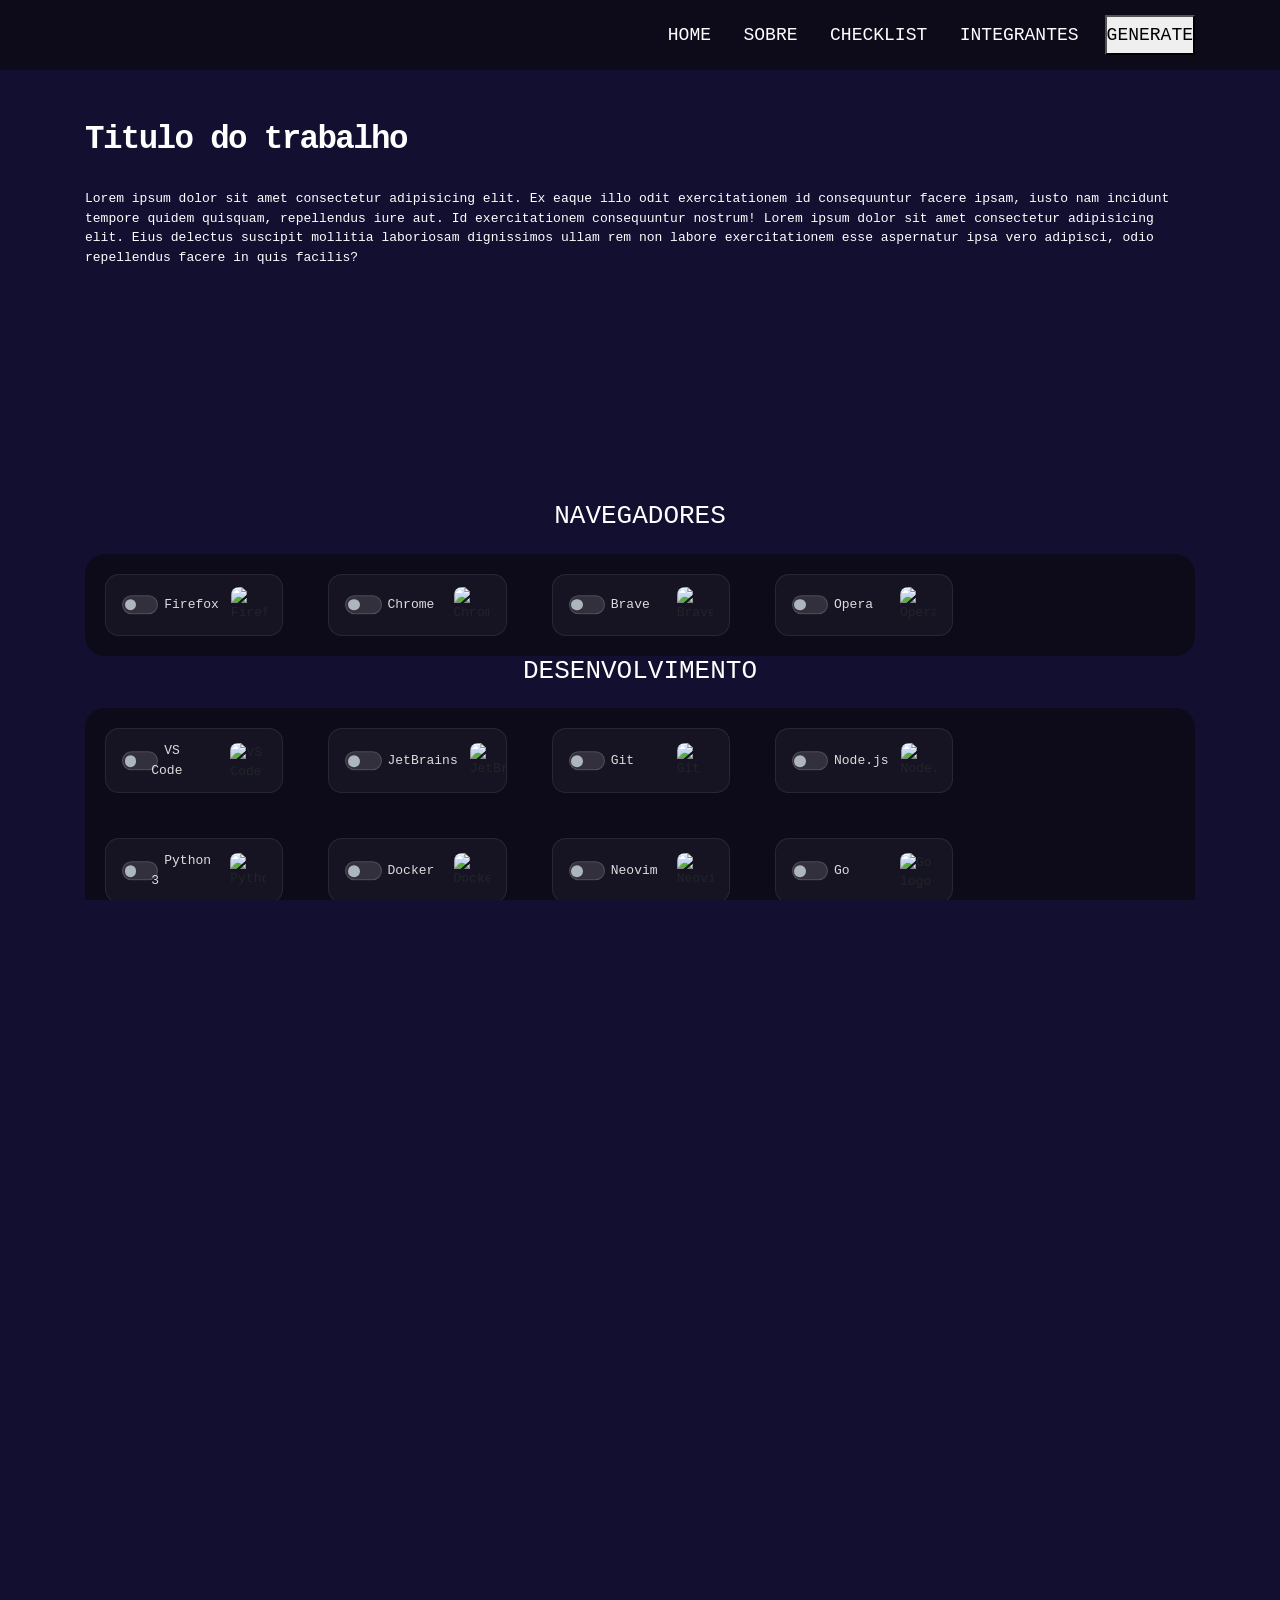
==== index.html @ 6c9b31c9 "Add application sections and render app functions (dynamically) for browsers, development tools, pro" ====
<!DOCTYPE html>
<html lang="pt-br">
<head>
    <meta charset="UTF-8">
    <meta name="viewport" content="width=device-width, initial-scale=1, shrink-to-fit=no">

    <link rel="stylesheet" href="https://cdn.jsdelivr.net/npm/bootstrap@4.6.2/dist/css/bootstrap.min.css">


    <!--<link rel="stylesheet" href="https://cdn.jsdelivr.net/npm/bootstrap@4.1.3/dist/css/bootstrap.min.css" integrity="sha384-MCw98/SFnGE8fJT3GXwEOngsV7Zt27NXFoaoApmYm81iuXoPkFOJwJ8ERdknLPMO" crossorigin="anonymous">-->

    <link rel="stylesheet" href="https://cdn.jsdelivr.net/npm/bootstrap-icons/font/bootstrap-icons.css">



    <link rel="stylesheet" href="style.css" type="text/css">

    <title>Linux</title>
</head>
<body>
    <header > <!--Inicio header-->
        <nav class="navbar navbar-expand-md navbar-dark  fixed-top nav-custom">
            <div class="container">
                 <a href="index.html" class="navbar-brand">
                    <i class="bi bi-tux" style="font-size: 2em;"></i>
                 </a>
                 <button class="navbar-toggler " data-toggle="collapse" data-target="#principal">
                    <span class="navbar-toggler-icon " ></span>
                 </button>
                 <div class="collapse navbar-collapse" id="principal">
                    <ul class="navbar-nav ml-auto justify-content-between" style="gap: 1.5rem;">
                        <li class="nav-item">
                            <a href="" class="nav-link">HOME</a>
                        </li>
                        <li class="nav-item">
                            <a href="" class="nav-link">SOBRE</a>
                        </li>
                        <li class="nav-item">
                            <a href="" class="nav-link">CHECKLIST</a>
                        </li>
                        <li class="nav-item">
                            <a href="" class="nav-link">INTEGRANTES</a>
                        </li>
                        <button type="button" onclick="generate()">GENERATE</button>

                    </ul>
                 </div>
            </div>
        </nav>
    </header> <!--Fim header-->

    <section id="home" class="d-flex">
        <div class="container " >
            <div class="row">
                <div class="col-md-12">
                    <div>
                        <h1>Titulo do trabalho</h1>
                        <p>Lorem ipsum dolor sit amet consectetur adipisicing elit. Ex eaque illo odit exercitationem id consequuntur facere ipsam, iusto nam incidunt tempore quidem quisquam, repellendus iure aut. Id exercitationem consequuntur nostrum! Lorem ipsum dolor sit amet consectetur adipisicing elit. Eius delectus suscipit mollitia laboriosam dignissimos ullam rem non labore exercitationem esse aspernatur ipsa vero adipisci, odio repellendus facere in quis facilis?</p>
                    </div>
                </div>
            </div>
        </div>
    </section>


    <section id="checklist">
        <div class="container">
            
                <section id="browsers">
                    <div class="col-md-12 text-center">
                        <h2>NAVEGADORES</h2>
                    </div>
                    <div class="col-md-12 d-flex flex-wrap  custom-section" id="browsers-section"> <!--browsers-->
                    
                    </div> <!--Fim browsers-->
                </section>
            
                <section id="development">
                    <div class="col-md-12 text-center">
                        <h2>DESENVOLVIMENTO</h2>
                    </div>
                    <div class="col-md-12 d-flex flex-wrap  custom-section " id="dev-section"> <!--Desenvolvimento-->
                        
                        
                    </div> <!--Fim desenvolvimento-->
                </section>
                <section id="productivity">
                    <div class="col-md-12 text-center">
                        <h2>PRODUTIVIDADE</h2>
                    </div>
                    <div class="col-md-12 d-flex flex-wrap custom-section" id="productivity-section"> <!--Produtividade-->
                        
                    </div> <!--Fim produtividade-->
                </section>
                <section id="multimedia">
                    <div class="col-md-12 text-center">
                        <h2>MULTIMÍDIA</h2>
                    </div> 
                    <div class="col-md-12 d-flex flex-wrap custom-section" id="multimedia-section"> <!--multimidia-->
                        
                    </div> <!--Fim multimidia--> 
                </section>
                <section id="security">
                    <div class="col-md-12 text-center">
                        <h2>SEGURANÇA</h2>
                    </div> 
                    <div class="col-md-12 d-flex flex-wrap custom-section" id="security-section"> <!--Segurança-->
                        
                    </div> <!--Fim segurança-->
                </section>
                <section id="communication">
                    <div class="col-md-12 text-center">
                        <h2>COMUNICAÇÃO</h2>
                    </div> 
                    <div class="col-md-12 d-flex flex-wrap custom-section mb-4" id="communication-section"> <!--comunicação-->
                        
                    </div> <!--Fim comunicação-->
                </section>
            
        </div>
    </section>







    <script src="https://code.jquery.com/jquery-3.5.1.min.js"></script>
    <script src="https://cdn.jsdelivr.net/npm/bootstrap@4.6.2/dist/js/bootstrap.bundle.min.js"></script>
    <script src="script.js"></script>
     <!-- Optional JavaScript -->
    <!-- jQuery first, then Popper.js, then Bootstrap JS 
    <script src="https://code.jquery.com/jquery-3.3.1.slim.min.js" integrity="sha384-q8i/X+965DzO0rT7abK41JStQIAqVgRVzpbzo5smXKp4YfRvH+8abtTE1Pi6jizo" crossorigin="anonymous"></script>
    <script src="https://cdn.jsdelivr.net/npm/popper.js@1.14.3/dist/umd/popper.min.js" integrity="sha384-ZMP7rVo3mIykV+2+9J3UJ46jBk0WLaUAdn689aCwoqbBJiSnjAK/l8WvCWPIPm49" crossorigin="anonymous"></script>
    <script src="https://cdn.jsdelivr.net/npm/bootstrap@4.1.3/dist/js/bootstrap.min.js" integrity="sha384-ChfqqxuZUCnJSK3+MXmPNIyE6ZbWh2IMqE241rYiqJxyMiZ6OW/JmZQ5stwEULTy" crossorigin="anonymous"></script>-->
</body>
</html>
---- style.css ----
*{
    padding: 0;
    margin: 0;
}
html,body{
    height: 100%;
    background: #120F30;
    overflow-x: hidden;
    font-family: monospace;
    padding-top: 60px;
}
#home{
    height: 40%;
}
nav.nav-custom{
    background: #0D0B1A;
    padding: 15px 0;
    font-size: 18px;
    
}
.navbar-dark .navbar-nav .nav-link{
    color: white;
}
.navbar-dark .navbar-nav .nav-link:hover{
    color: #a78bfa;
}
.navbar-dark .navbar-toggler-icon {
    color: rgba(255, 255, 255, .5);
    border-color: white;
}
h1{
    font-weight: 900;
    letter-spacing: -0.05em;
    margin-bottom: 30px ;
    color: white;
}
h2{
    color: white;
    padding-bottom: 15px;
}
#home p{
    color: white;
}

#checklist{
    margin-top: 30px;
}

.custom-control-label::before {
  width: 2.8rem !important;
  height: 1.5rem !important;
  border-radius: 1.5rem !important;
  top: 50% !important;
  transform: translateY(-50%) !important;
}

.custom-control-label::after {
  width: 0.9rem !important;
  height: 0.9rem !important;
  top: 50% !important;
  transform: translateY(-50%) !important;
  left: -2.05rem !important;
}

.custom-control-input:checked ~ .custom-control-label::after {
  top: 50% !important;
  transform: translateY(-50%) translateX(1.3rem) !important;
}

.custom-section{
    background: #0D0B1A ;
    padding: 20px;
    border-radius: 20px;
    gap: 45px;
    width: 100%;
}

#checklist {
    padding: 3rem 0;
}

.app-card {
    background: rgba(255, 255, 255, 0.04);
    border: 1px solid rgba(255, 255, 255, 0.08);
    border-radius: 14px;
    padding: 12px 16px;
    display: flex;
    flex-direction: row;
    align-items: center;
    justify-content: space-between;
    gap: 12px;
    cursor: pointer;
    transition: background 0.2s ease, border-color 0.2s ease, transform 0.15s ease;
    width: wrap-content;
    /* largura fixa/consistente em toda a grade */
    flex: 0 0 16.66%;
    max-width: 16.66%;
    min-width: 160px;
}

@media (max-width: 992px) {
    .app-card {
        flex: 0 0 33.33%;
        max-width: 33.33%;
    }
}

@media (max-width: 768px) {
    .app-card {
        flex: 0 0 50%;
        max-width: 50%;
    }
}

@media (max-width: 576px) {
    .app-card {
        flex: 0 0 100%;
        max-width: 100%;
    }
}

.app-card:hover {
    background: rgba(255, 255, 255, 0.07);
    border-color: rgba(255, 255, 255, 0.14);
    transform: translateY(-2px);
}

.app-card img {
    width: 36px;
    height: 36px;
    border-radius: 8px;
    object-fit: contain;
}

.app-card .custom-control-label {
    color: rgba(255, 255, 255, 0.85);
    font-size: 13px;
    font-weight: 500;
}

.app-card .custom-control-label::before {
    background-color: rgba(255, 255, 255, 0.12);
    border-color: rgba(255, 255, 255, 0.15);
}
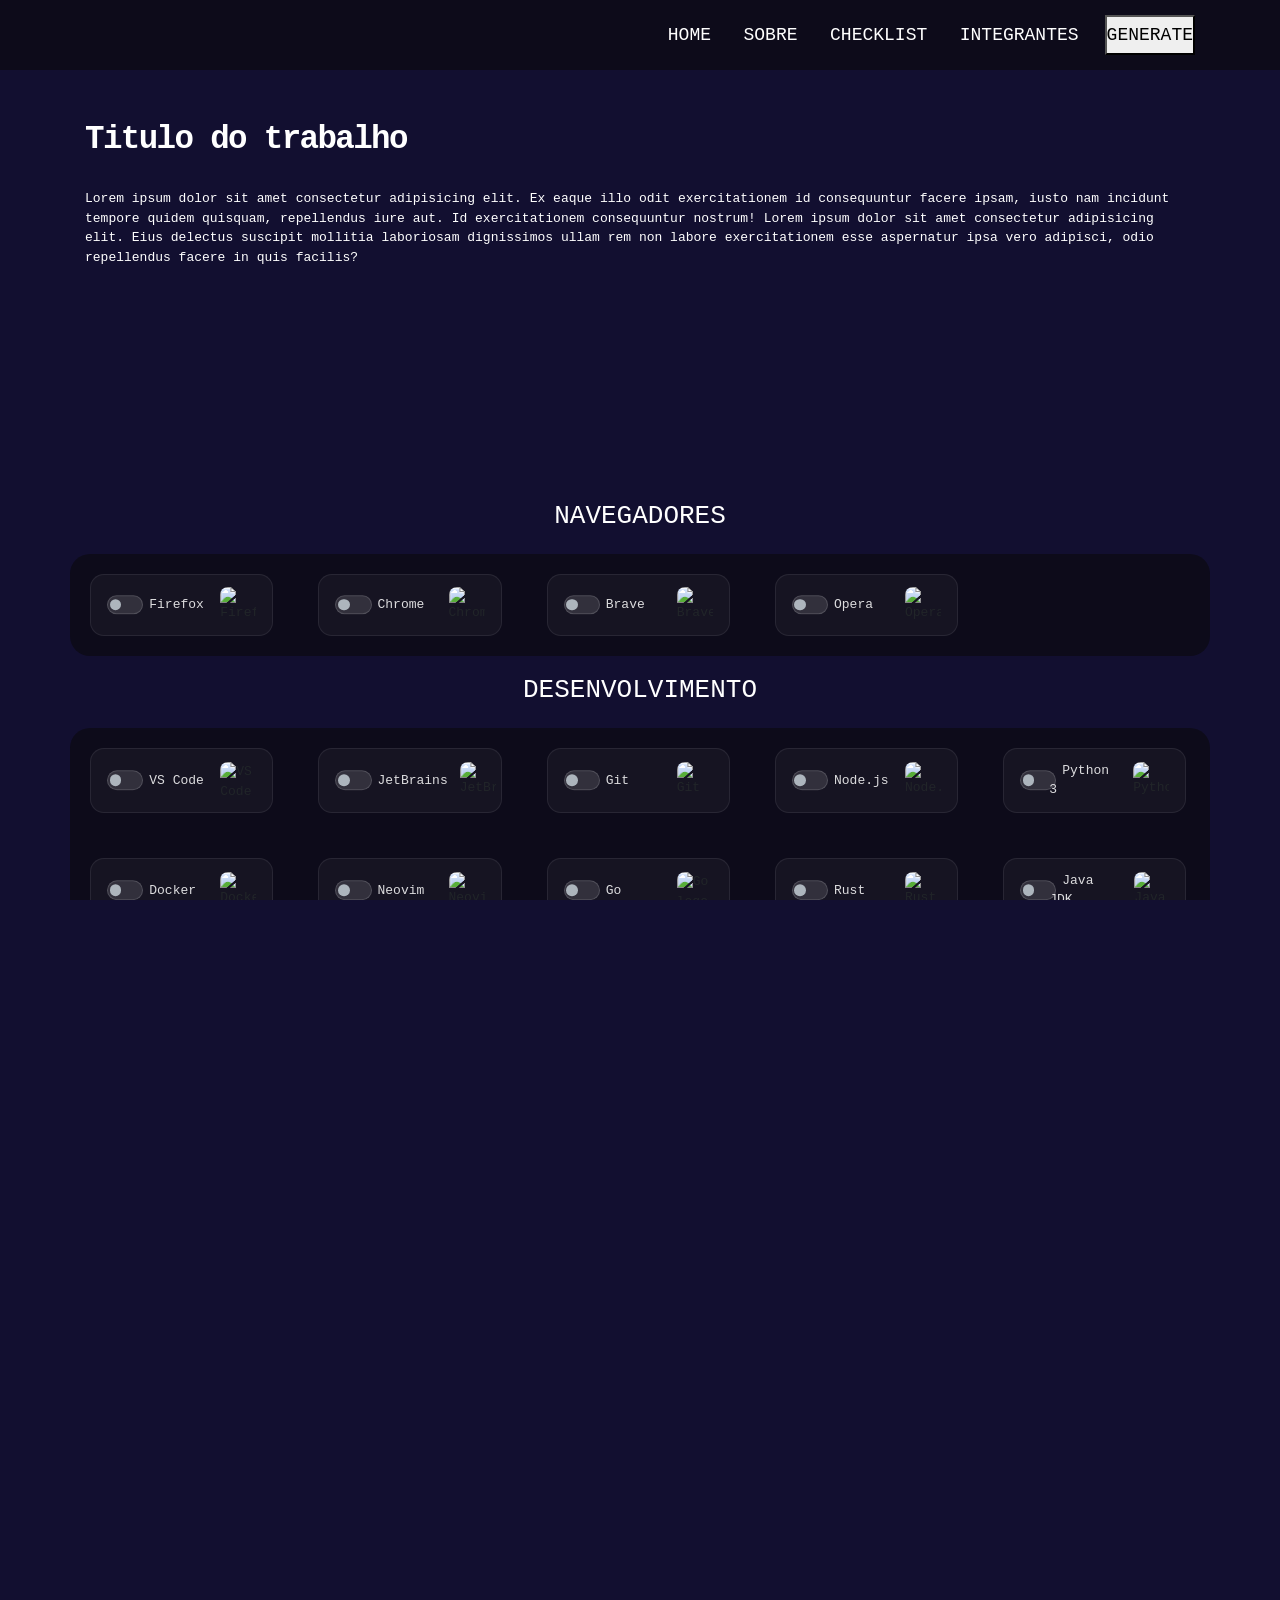
==== commit db52daca: "Add margin-bottom to section divs in index.html" ====
--- a/index.html
+++ b/index.html
@@ -65,58 +65,52 @@
 
     <section id="checklist">
         <div class="container">
-            
-                <section id="browsers">
+            <div class="row">
                     <div class="col-md-12 text-center">
                         <h2>NAVEGADORES</h2>
                     </div>
-                    <div class="col-md-12 d-flex flex-wrap  custom-section" id="browsers-section"> <!--browsers-->
+                    <div class="col-md-12 d-flex flex-wrap mb-4 custom-section" id="browsers-section"> <!--browsers-->
                     
                     </div> <!--Fim browsers-->
-                </section>
+                
             
-                <section id="development">
                     <div class="col-md-12 text-center">
                         <h2>DESENVOLVIMENTO</h2>
                     </div>
-                    <div class="col-md-12 d-flex flex-wrap  custom-section " id="dev-section"> <!--Desenvolvimento-->
+                    <div class="col-md-12 d-flex flex-wrap mb-4 custom-section " id="dev-section"> <!--Desenvolvimento-->
                         
                         
                     </div> <!--Fim desenvolvimento-->
-                </section>
-                <section id="productivity">
+               
                     <div class="col-md-12 text-center">
                         <h2>PRODUTIVIDADE</h2>
                     </div>
-                    <div class="col-md-12 d-flex flex-wrap custom-section" id="productivity-section"> <!--Produtividade-->
+                    <div class="col-md-12 d-flex flex-wrap mb-4 custom-section" id="productivity-section"> <!--Produtividade-->
                         
                     </div> <!--Fim produtividade-->
-                </section>
-                <section id="multimedia">
+             
                     <div class="col-md-12 text-center">
                         <h2>MULTIMÍDIA</h2>
                     </div> 
-                    <div class="col-md-12 d-flex flex-wrap custom-section" id="multimedia-section"> <!--multimidia-->
+                    <div class="col-md-12 d-flex flex-wrap mb-4 custom-section" id="multimedia-section"> <!--multimidia-->
                         
                     </div> <!--Fim multimidia--> 
-                </section>
-                <section id="security">
+                
                     <div class="col-md-12 text-center">
                         <h2>SEGURANÇA</h2>
                     </div> 
-                    <div class="col-md-12 d-flex flex-wrap custom-section" id="security-section"> <!--Segurança-->
+                    <div class="col-md-12 d-flex flex-wrap mb-4 custom-section" id="security-section"> <!--Segurança-->
                         
                     </div> <!--Fim segurança-->
-                </section>
-                <section id="communication">
+                
                     <div class="col-md-12 text-center">
                         <h2>COMUNICAÇÃO</h2>
                     </div> 
-                    <div class="col-md-12 d-flex flex-wrap custom-section mb-4" id="communication-section"> <!--comunicação-->
+                    <div class="col-md-12 d-flex flex-wrap mb-4 custom-section mb-4" id="communication-section"> <!--comunicação-->
                         
                     </div> <!--Fim comunicação-->
-                </section>
-            
+                
+            </div>
         </div>
     </section>
 
@@ -135,4 +129,4 @@
     <script src="https://cdn.jsdelivr.net/npm/popper.js@1.14.3/dist/umd/popper.min.js" integrity="sha384-ZMP7rVo3mIykV+2+9J3UJ46jBk0WLaUAdn689aCwoqbBJiSnjAK/l8WvCWPIPm49" crossorigin="anonymous"></script>
     <script src="https://cdn.jsdelivr.net/npm/bootstrap@4.1.3/dist/js/bootstrap.min.js" integrity="sha384-ChfqqxuZUCnJSK3+MXmPNIyE6ZbWh2IMqE241rYiqJxyMiZ6OW/JmZQ5stwEULTy" crossorigin="anonymous"></script>-->
 </body>
-</html>+</html>
--- a/style.css
+++ b/style.css
@@ -73,6 +73,7 @@
     border-radius: 20px;
     gap: 45px;
     width: 100%;
+    margim-bottom: 16px;
 }
 
 #checklist {
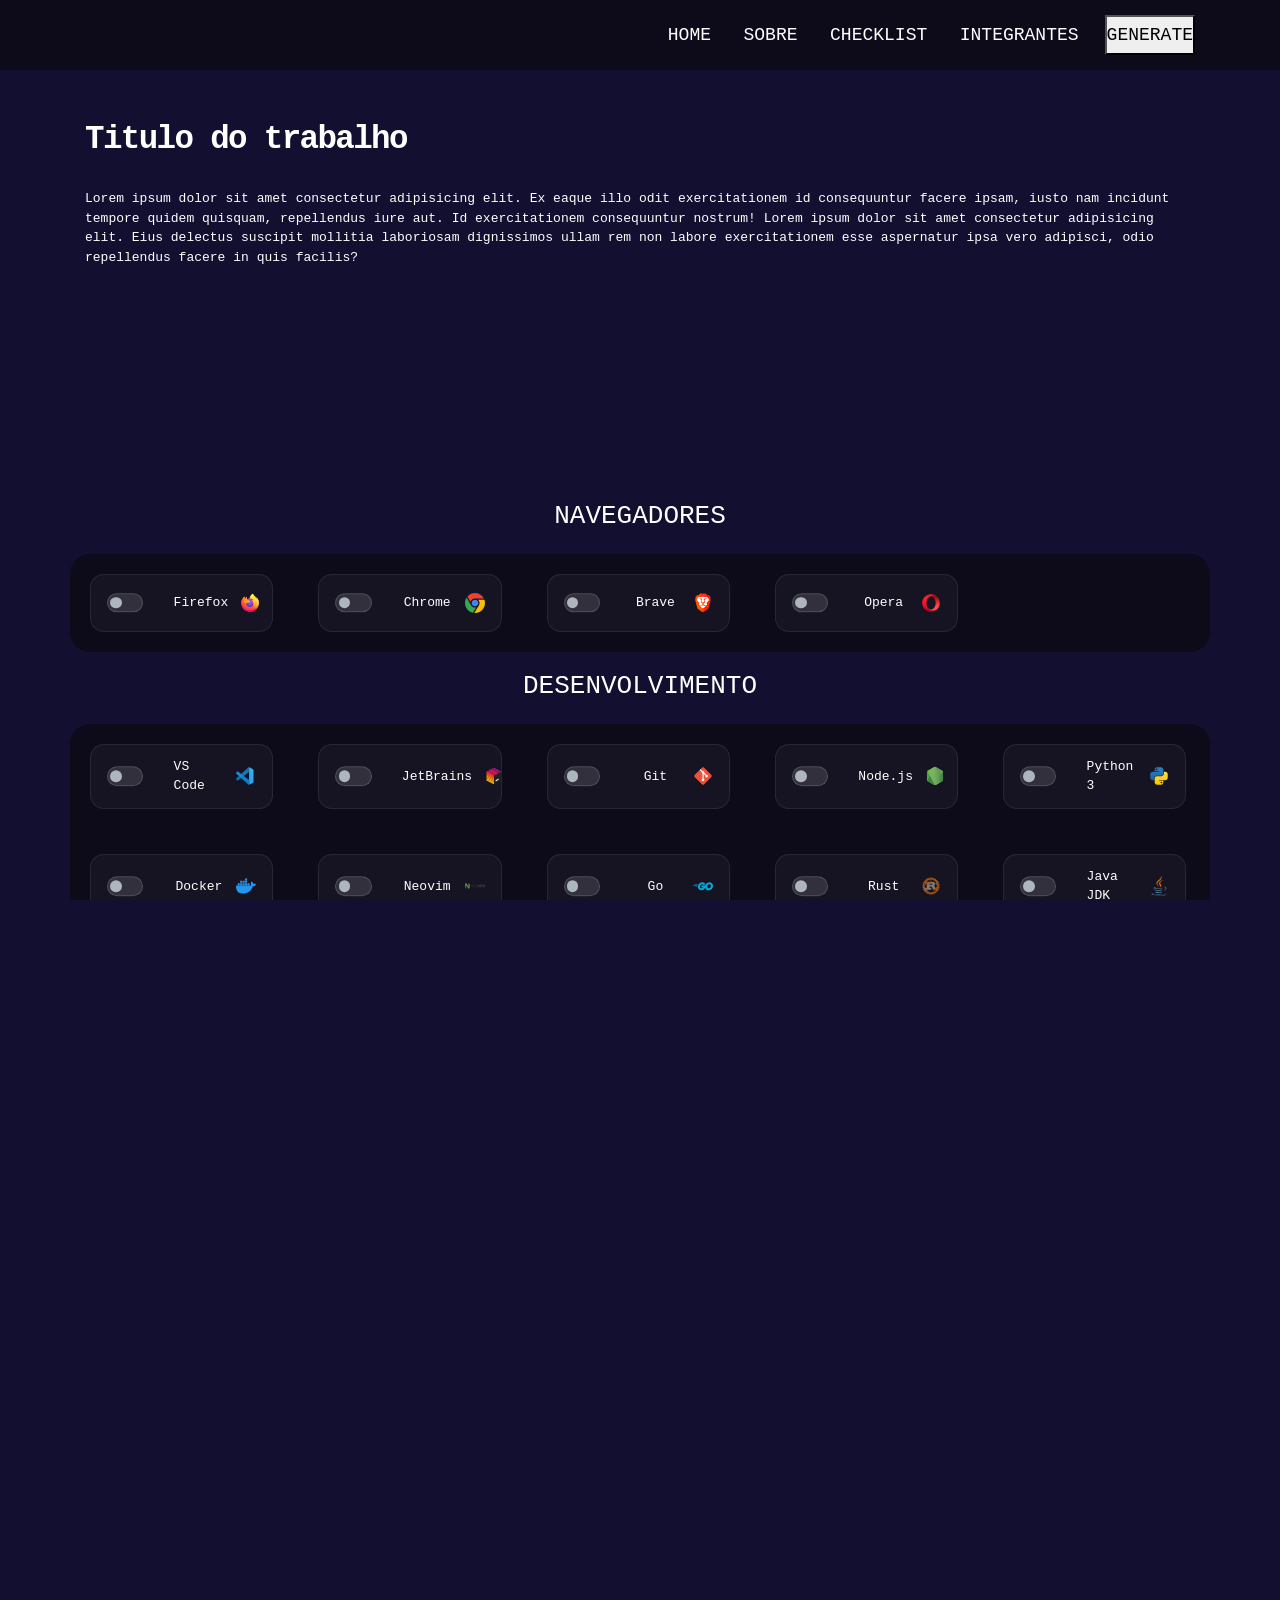
==== commit 5d57d8b2: "Changed the switch onchange funtion" ====
--- a/index.html
+++ b/index.html
@@ -114,6 +114,10 @@
         </div>
     </section>
 
+    <div class="floating-box" id="confirm-generation">
+        Floating Box
+    </div>
+
 
 
 
--- a/style.css
+++ b/style.css
@@ -46,6 +46,7 @@
     margin-top: 30px;
 }
 
+
 .custom-control-label::before {
   width: 2.8rem !important;
   height: 1.5rem !important;
@@ -73,7 +74,6 @@
     border-radius: 20px;
     gap: 45px;
     width: 100%;
-    margim-bottom: 16px;
 }
 
 #checklist {
@@ -97,6 +97,7 @@
     flex: 0 0 16.66%;
     max-width: 16.66%;
     min-width: 160px;
+    overflow: visible;
 }
 
 @media (max-width: 992px) {
@@ -127,10 +128,10 @@
 }
 
 .app-card img {
-    width: 36px;
-    height: 36px;
-    border-radius: 8px;
+    width: 32px;
+    height: 32px;
     object-fit: contain;
+    flex-shrink: 0;
 }
 
 .app-card .custom-control-label {
@@ -144,3 +145,52 @@
     border-color: rgba(255, 255, 255, 0.15);
 }
 
+/* Fix alinhamento vertical do switch dentro do app-card */
+.app-card .custom-control {
+    display: flex;
+    align-items: center;
+    padding-left: 0;
+    min-height: unset;
+}
+
+.app-card .custom-control-label {
+    display: flex;
+    align-items: center;
+    padding-left: 3.2rem;
+    line-height: 1;
+    margin-bottom: 0;
+}
+
+.app-card .custom-control-label::before {
+    top: 50% !important;
+    transform: translateY(-50%) !important;
+    left: 0 !important;
+}
+
+.app-card .custom-control-label::after {
+    top: 50% !important;
+    transform: translateY(-50%) !important;
+    left: 0.25rem !important;
+}
+
+.app-card .custom-control-input:checked ~ .custom-control-label::after {
+    transform: translateY(-50%) translateX(1.3rem) !important;
+}
+
+.floating-box {
+  position: fixed;
+  bottom: 20px;
+  left: 50%;
+  transform: translateX(-50%);
+
+  display: none;
+
+  width: 80%;
+  height: 20%;
+  z-index: 10;
+  
+  background: #0D0B1A;
+  color: white;
+  padding: 10px 20px;
+  border-radius: 8px;
+}
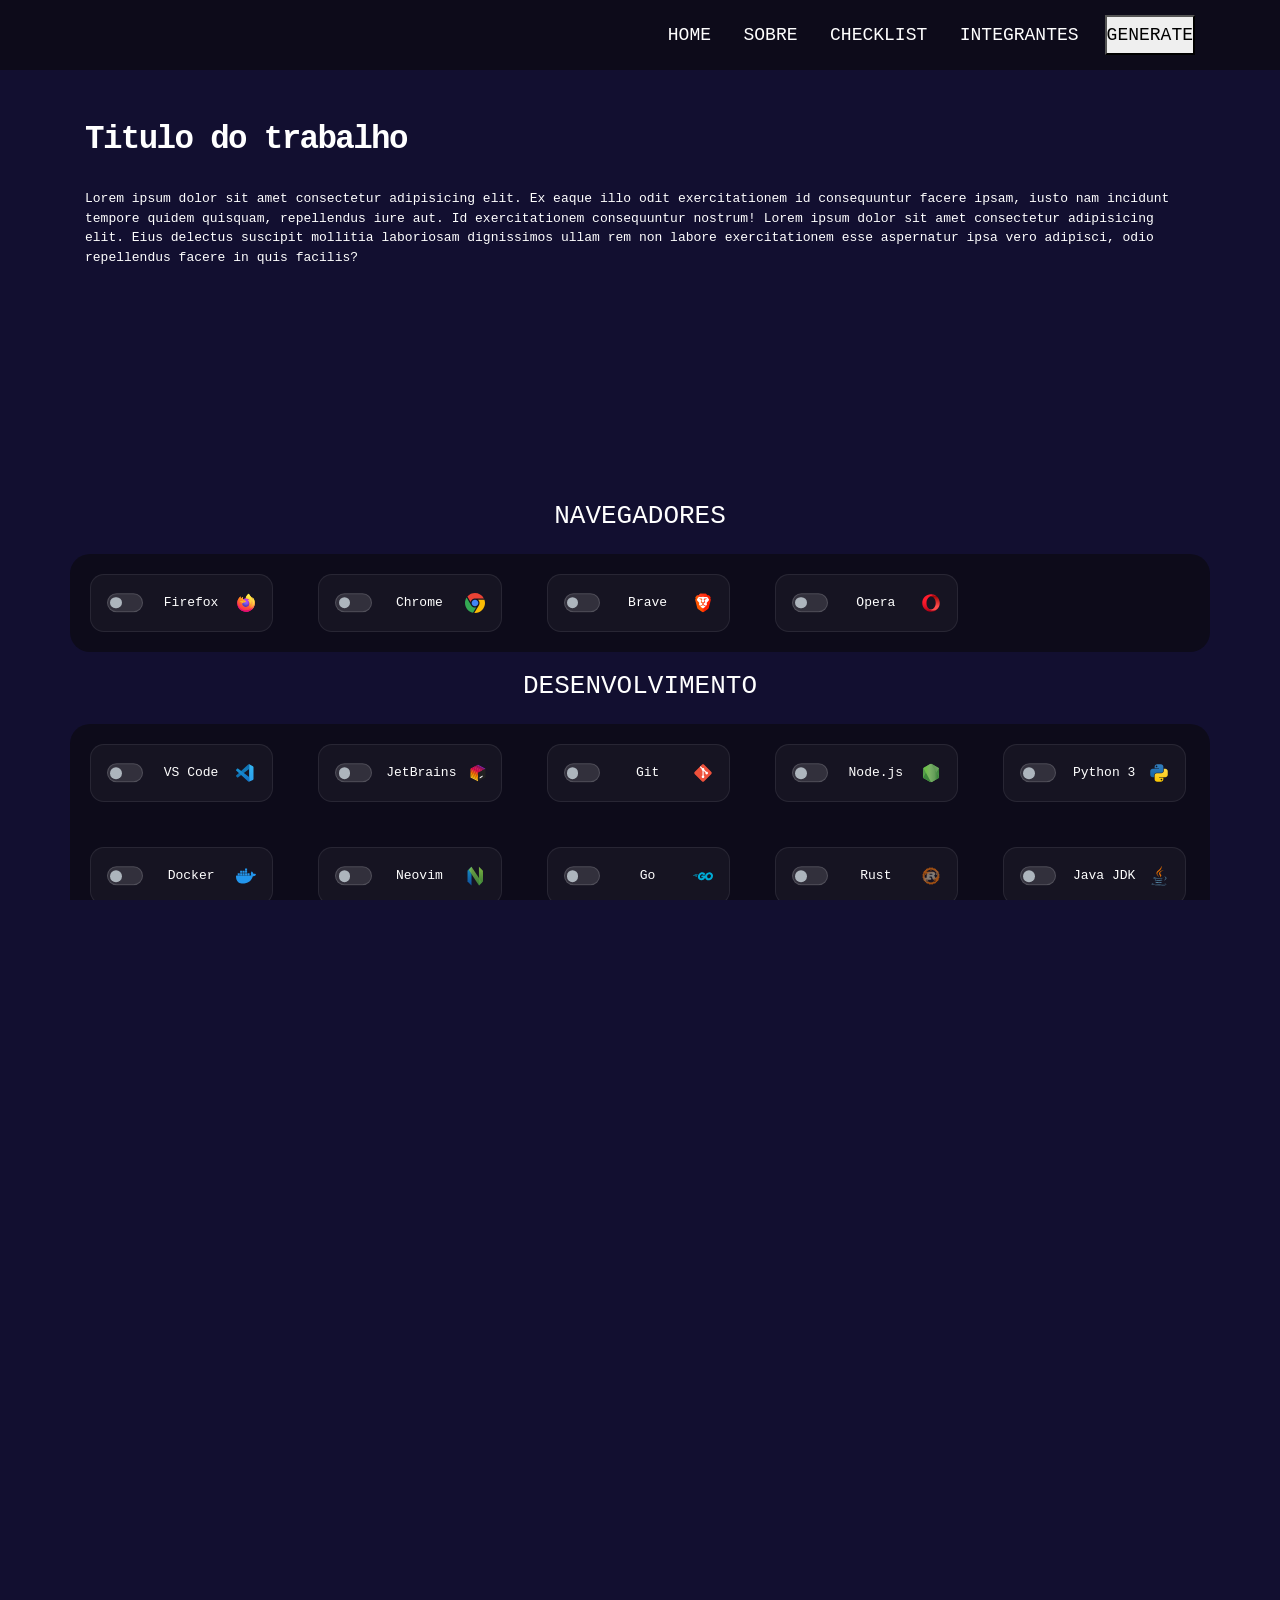
==== commit 51ddc5b3: "Add floating box for confirmation of app generation" ====
--- a/index.html
+++ b/index.html
@@ -109,6 +109,27 @@
                     <div class="col-md-12 d-flex flex-wrap mb-4 custom-section mb-4" id="communication-section"> <!--comunicação-->
                         
                     </div> <!--Fim comunicação-->
+
+                    <div class="col-md-12 text-center">
+                        <h2>UTILITÁRIOS</h2>
+                    </div> 
+                    <div class="col-md-12 d-flex flex-wrap mb-4 custom-section mb-4" id="utilities-section"> <!--utilitarios-->
+                        
+                    </div> <!--Fim utilitarios-->
+
+                    <div class="col-md-12 text-center">
+                        <h2>GAMING</h2>
+                    </div> 
+                    <div class="col-md-12 d-flex flex-wrap mb-4 custom-section mb-4" id="gaming-section"> <!--gaming-->
+                        
+                    </div> <!--Fim gaming-->
+
+                    <div class="col-md-12 text-center">
+                        <h2>SISTEMA</h2>
+                    </div> 
+                    <div class="col-md-12 d-flex flex-wrap mb-4 custom-section mb-4" id="system-section"> <!--sistema-->
+                        
+                    </div> <!--Fim sistema-->
                 
             </div>
         </div>
--- a/style.css
+++ b/style.css
@@ -156,7 +156,7 @@
 .app-card .custom-control-label {
     display: flex;
     align-items: center;
-    padding-left: 3.2rem;
+    padding-left: 3rem;
     line-height: 1;
     margin-bottom: 0;
 }
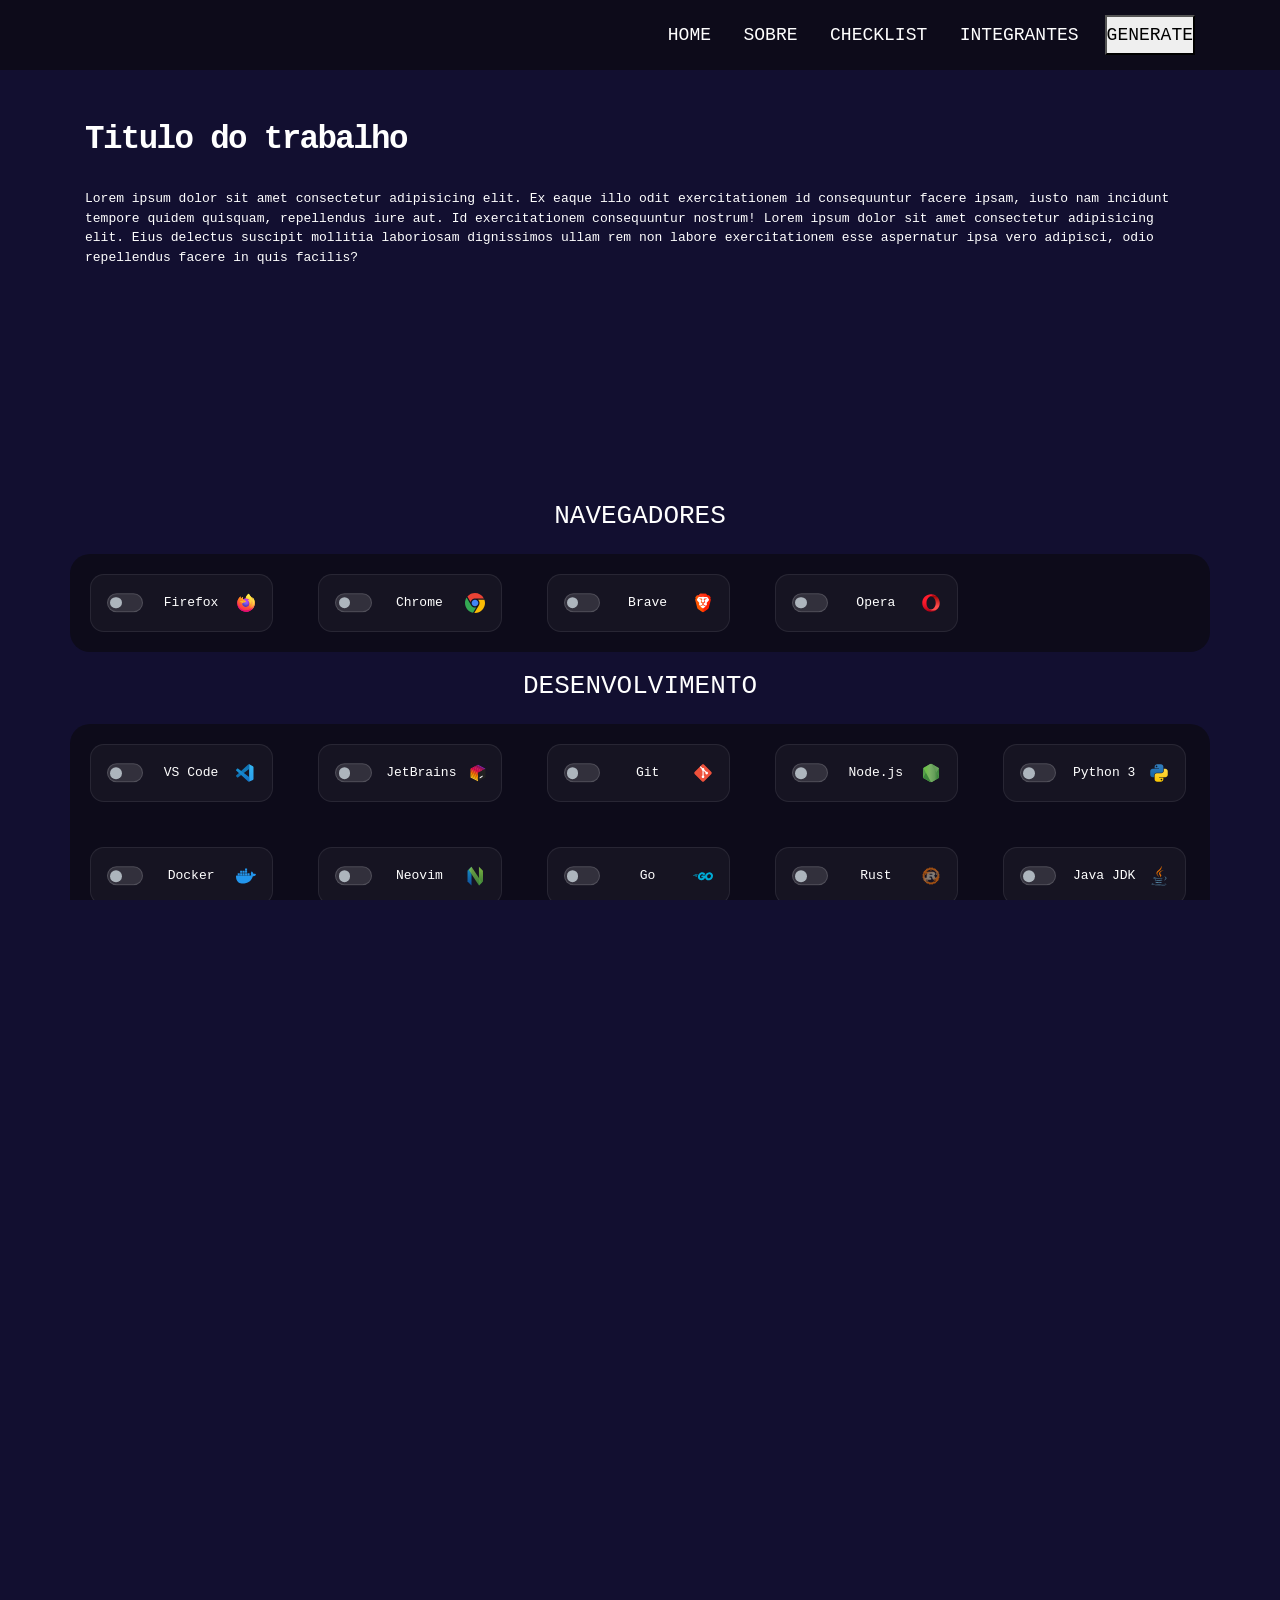
==== commit f749953c: "Add the footer with the devs" ====
--- a/index.html
+++ b/index.html
@@ -135,11 +135,66 @@
         </div>
     </section>
 
-    <div class="floating-box" id="confirm-generation">
-        Floating Box
-    </div>
-
-
+    <footer id="rodape" >
+        <div class="container">
+            <hr>
+            <div class="row ">
+                <div class="col-md-12 text-center mt-4 mb-4">
+                    <h3>DESENVOLVIDO POR</h3>
+                </div>
+                <div class="col-md-3 text-center mb-4">
+                    <div class="card-dev p-4">
+                        <div class="avatar mx-auto ">
+                            <img src="img/eduardo.jpg" class="img-fluid rounded-circle " alt="">
+                        </div>
+                            <p class="dev-nome  mb-1">Arthur Manzatto </p>
+                            <i class="bi bi-github" style="color: white; font-size: 14px;"></i>
+                            <span><a href="https://github.com/eduardo" target="_blank"      class="dev-github">
+                                github.com/eduardo
+                            </a></span>
+                    </div>
+                </div>
+                <div class="col-md-3 text-center mb-4">
+                    <div class="card-dev p-4">
+                        <div class="avatar mx-auto ">
+                            <img src="img/eduardo.jpg" class="img-fluid rounded-circle " alt="">
+                        </div>
+                            <p class="dev-nome  mb-1">Eduardo Scudeler</p>
+                            <i class="bi bi-github" style="color: white; font-size: 14px;"></i>
+                            <span><a href="https://github.com/eduardo" target="_blank"      class="dev-github">
+                                github.com/eduardo
+                            </a></span>
+                    </div>
+                </div>
+                <div class="col-md-3 text-center mb-4">
+                    <div class="card-dev p-4">
+                        <div class="avatar mx-auto ">
+                            <img src="img/eduardo.jpg" class="img-fluid rounded-circle " alt="">
+                        </div>
+                            <p class="dev-nome  mb-1">Lucas Cirino</p>
+                            <i class="bi bi-github" style="color: white; font-size: 14px;"></i>
+                            <span><a href="https://github.com/eduardo" target="_blank"      class="dev-github">
+                                github.com/eduardo
+                            </a></span>
+                    </div>
+                </div>
+                <div class="col-md-3 text-center mb-4">
+                    <div class="card-dev p-4">
+                        <div class="avatar mx-auto ">
+                            <img src="img/eduardo.jpg" class="img-fluid rounded-circle " alt="">
+                        </div>
+                            <p class="dev-nome  mb-1">Parceiro</p>
+                            <i class="bi bi-github" style="color: white; font-size: 14px;"></i>
+                            <span><a href="https://github.com/eduardo" target="_blank"      class="dev-github">
+                                github.com/eduardo
+                            </a></span>
+                    </div>
+                </div>
+               
+            </div>
+            <hr>
+        </div>
+    </footer>
 
 
 
--- a/style.css
+++ b/style.css
@@ -177,20 +177,51 @@
     transform: translateY(-50%) translateX(1.3rem) !important;
 }
 
-.floating-box {
-  position: fixed;
-  bottom: 20px;
-  left: 50%;
-  transform: translateX(-50%);
-
-  display: none;
-
-  width: 80%;
-  height: 20%;
-  z-index: 10;
-  
-  background: #0D0B1A;
-  color: white;
-  padding: 10px 20px;
-  border-radius: 8px;
+#rodape{
+    background-color: #0D0B1A;
+    margin-top: 40px;
+    padding-top: 80px;
+    height: 60%;
+}
+
+#rodape h3{
+    color:#a78bfa;
+    text-align: center;
+}
+#rodape hr{
+    border: none;
+    border-top: 1px solid rgba(255, 255, 255, 0.12);
+    margin: 20px 0;
+}
+
+.card-dev {
+    background: rgba(255, 255, 255, 0.04);
+    border: 0.5px solid rgba(255, 255, 255, 0.1);
+    border-radius: 12px;
+}
+
+.avatar {
+    width: 65px;
+    height: 48px;
+   margin-bottom: 42px;
+ 
+}
+
+.dev-nome { 
+    color: #e8e6ff;
+    font-size: 15px;
+ }
+
+.dev-github {
+    font-size: 14px;
+    color: rgba(255, 255, 255, 0.4);
+    text-decoration: none;
+}
+
+#rodape span a{
+    text-decoration: none;
+}
+#rodape span a:hover{
+    text-decoration: none;
+    color: #a78bfa;
 }
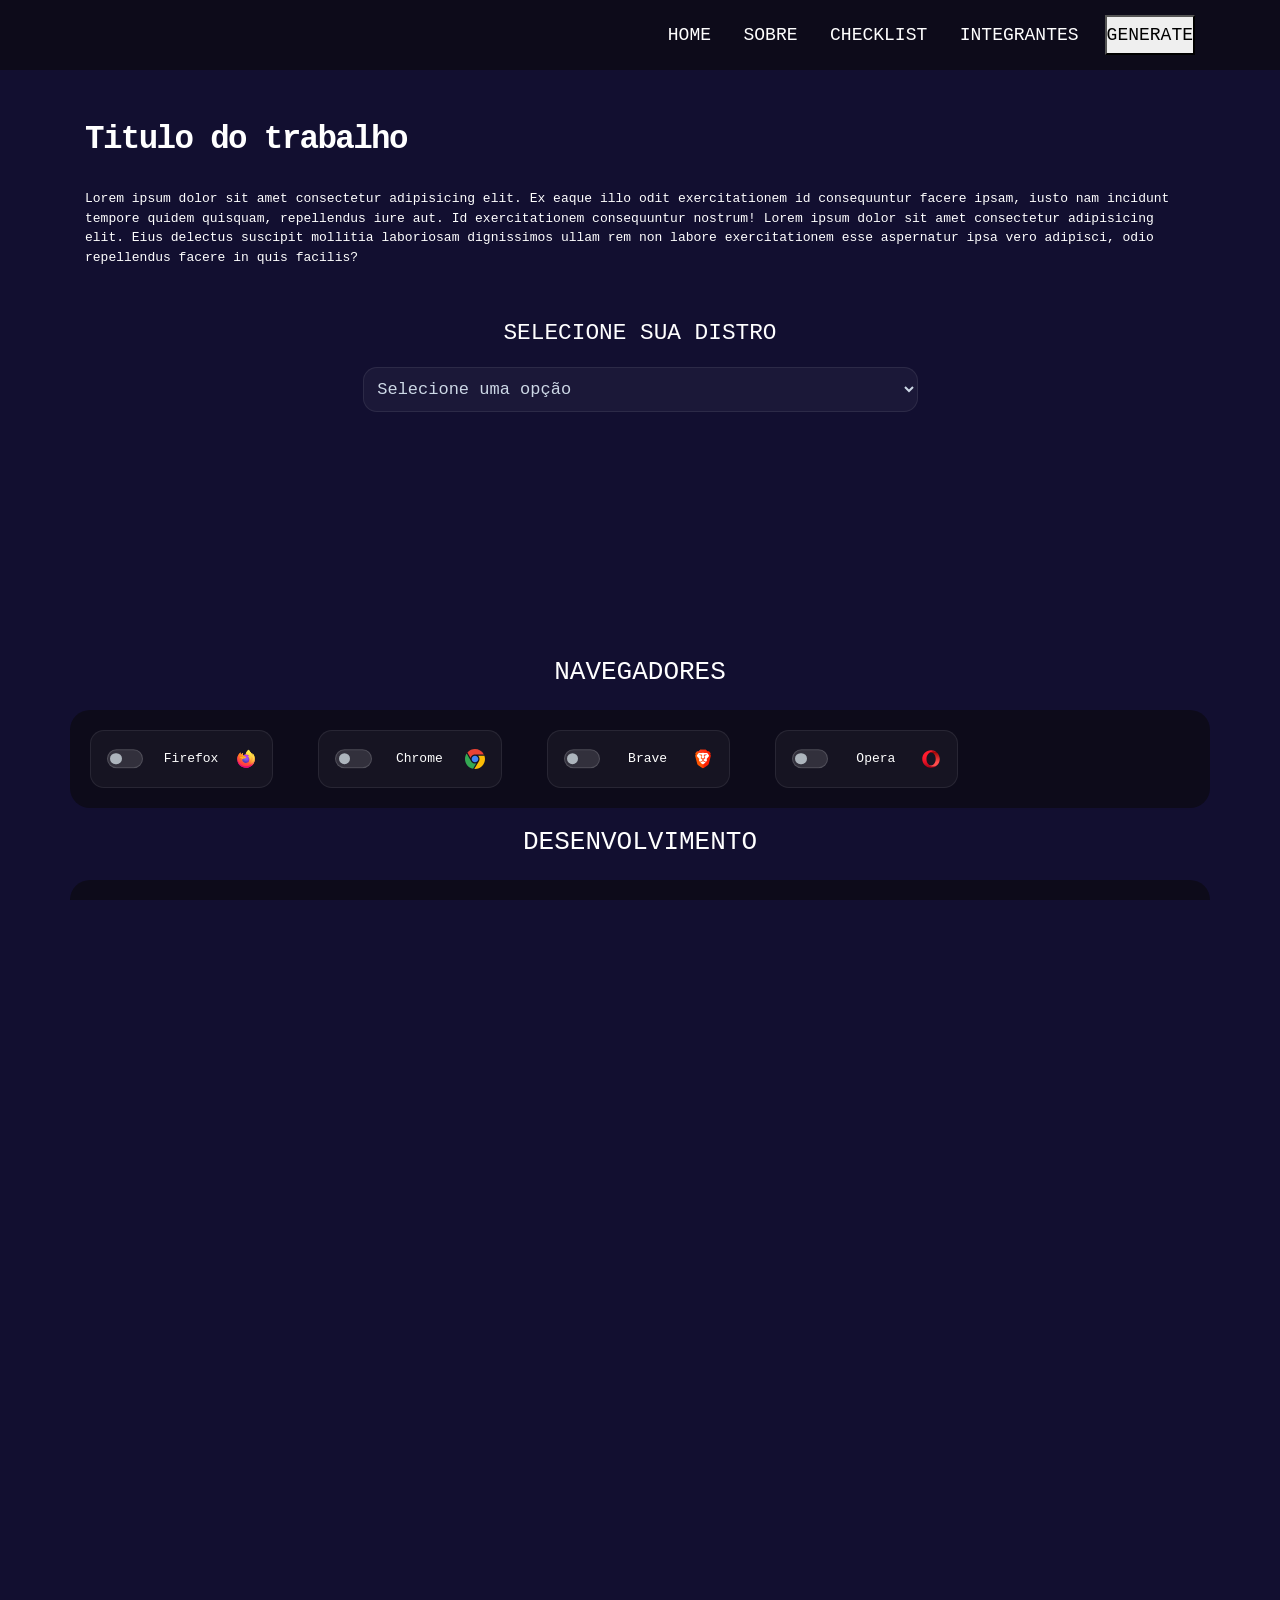
==== commit ef27ae32: "Add the select and photos on the footer" ====
--- a/index.html
+++ b/index.html
@@ -58,6 +58,17 @@
                         <p>Lorem ipsum dolor sit amet consectetur adipisicing elit. Ex eaque illo odit exercitationem id consequuntur facere ipsam, iusto nam incidunt tempore quidem quisquam, repellendus iure aut. Id exercitationem consequuntur nostrum! Lorem ipsum dolor sit amet consectetur adipisicing elit. Eius delectus suscipit mollitia laboriosam dignissimos ullam rem non labore exercitationem esse aspernatur ipsa vero adipisci, odio repellendus facere in quis facilis?</p>
                     </div>
                 </div>
+                <div class="col-md-12">
+                    <h3>SELECIONE SUA DISTRO</h3>
+                </div>
+                <div class="col-md-12 d-flex justify-content-center mb-4 "> 
+                    <select name="" style="width: 50%;" id="" class="form-control">
+                        <option value="" disabled selected>Selecione uma opção</option>
+                        <option value="1">Arthur</option>
+                        <option value="2">Eduardo</option>
+                        <option value="3">Lucas</option>
+                    </select>
+                </div>
             </div>
         </div>
     </section>
@@ -145,36 +156,36 @@
                 <div class="col-md-3 text-center mb-4">
                     <div class="card-dev p-4">
                         <div class="avatar mx-auto ">
-                            <img src="img/eduardo.jpg" class="img-fluid rounded-circle " alt="">
+                            <img src="img/arthur.png" class="img-fluid rounded-circle " alt="">
                         </div>
                             <p class="dev-nome  mb-1">Arthur Manzatto </p>
                             <i class="bi bi-github" style="color: white; font-size: 14px;"></i>
-                            <span><a href="https://github.com/eduardo" target="_blank"      class="dev-github">
-                                github.com/eduardo
-                            </a></span>
-                    </div>
-                </div>
-                <div class="col-md-3 text-center mb-4">
-                    <div class="card-dev p-4">
-                        <div class="avatar mx-auto ">
-                            <img src="img/eduardo.jpg" class="img-fluid rounded-circle " alt="">
+                            <span><a href="https://github.com/Arthur-Manzatto" target="_blank"      class="dev-github">
+                                github.com/ArthurManzatto
+                            </a></span>
+                    </div>
+                </div>
+                <div class="col-md-3 text-center mb-4">
+                    <div class="card-dev p-4">
+                        <div class="avatar mx-auto ">
+                            <img src="img/eduardo_.jpg" class="img-fluid rounded-circle " alt="">
                         </div>
                             <p class="dev-nome  mb-1">Eduardo Scudeler</p>
                             <i class="bi bi-github" style="color: white; font-size: 14px;"></i>
-                            <span><a href="https://github.com/eduardo" target="_blank"      class="dev-github">
-                                github.com/eduardo
-                            </a></span>
-                    </div>
-                </div>
-                <div class="col-md-3 text-center mb-4">
-                    <div class="card-dev p-4">
-                        <div class="avatar mx-auto ">
-                            <img src="img/eduardo.jpg" class="img-fluid rounded-circle " alt="">
+                            <span><a href="https://github.com/EduardoScudeler07" target="_blank"      class="dev-github">
+                                github.com/EduardoScudeler
+                            </a></span>
+                    </div>
+                </div>
+                <div class="col-md-3 text-center mb-4">
+                    <div class="card-dev p-4">
+                        <div class="avatar mx-auto ">
+                            <img src="img/lucas.jpg" class="img-fluid rounded-circle " alt="">
                         </div>
                             <p class="dev-nome  mb-1">Lucas Cirino</p>
                             <i class="bi bi-github" style="color: white; font-size: 14px;"></i>
-                            <span><a href="https://github.com/eduardo" target="_blank"      class="dev-github">
-                                github.com/eduardo
+                            <span><a href="https://github.com/0utLunar" target="_blank"      class="dev-github">
+                                github.com/LucasCirino
                             </a></span>
                     </div>
                 </div>
@@ -195,6 +206,10 @@
             <hr>
         </div>
     </footer>
+
+    <div id="confirm-generation" class="floating-box">
+
+    </div>
 
 
 
--- a/style.css
+++ b/style.css
@@ -10,7 +10,7 @@
     padding-top: 60px;
 }
 #home{
-    height: 40%;
+    height: 60%;
 }
 nav.nav-custom{
     background: #0D0B1A;
@@ -179,9 +179,9 @@
 
 #rodape{
     background-color: #0D0B1A;
-    margin-top: 40px;
-    padding-top: 80px;
-    height: 60%;
+    margin-top: 30px;
+    padding: 40px 0 20px;
+    position: relative;
 }
 
 #rodape h3{
@@ -191,7 +191,7 @@
 #rodape hr{
     border: none;
     border-top: 1px solid rgba(255, 255, 255, 0.12);
-    margin: 20px 0;
+    margin-top: 5px;
 }
 
 .card-dev {
@@ -213,7 +213,7 @@
  }
 
 .dev-github {
-    font-size: 14px;
+    font-size: 12px;
     color: rgba(255, 255, 255, 0.4);
     text-decoration: none;
 }
@@ -224,4 +224,52 @@
 #rodape span a:hover{
     text-decoration: none;
     color: #a78bfa;
+}
+
+.floating-box{
+    position: fixed;
+    bottom: 20px;
+    left: 50px;
+    transform: translateX(-50%);
+    top: 50%;
+    left: 30px;
+    transform: translateY(-50%);
+
+    display: none;
+    width: 80%;
+    height: 20%;
+    width: 10vw;
+    height: 70vh;
+    z-index: 10;
+    background: #0D0B1A;
+}
+
+#home h3{
+    color: white;
+    display: flex;
+    justify-content: center;
+    align-items: center;
+    margin: 40px 0 20px 0;
+}
+
+.form-control {
+  background: rgba(255, 255, 255, 0.04);
+  border: 1px solid rgba(255, 255, 255, 0.08);  
+  border-radius: 14px;
+  color: #cdd8e6;
+  height: 45px;
+  font-size: 17px;
+  
+}
+
+.form-control:focus {
+  background: rgba(255, 255, 255, 0.04);
+  color: #cdd8e6;
+  border-color: #4a7ab5;
+  box-shadow: 0 0 0 3px rgba(74, 122, 181, 0.25);
+}
+
+.form-control option {
+  background-color: #0D0B1A;
+  color: #cdd8e6;
 }
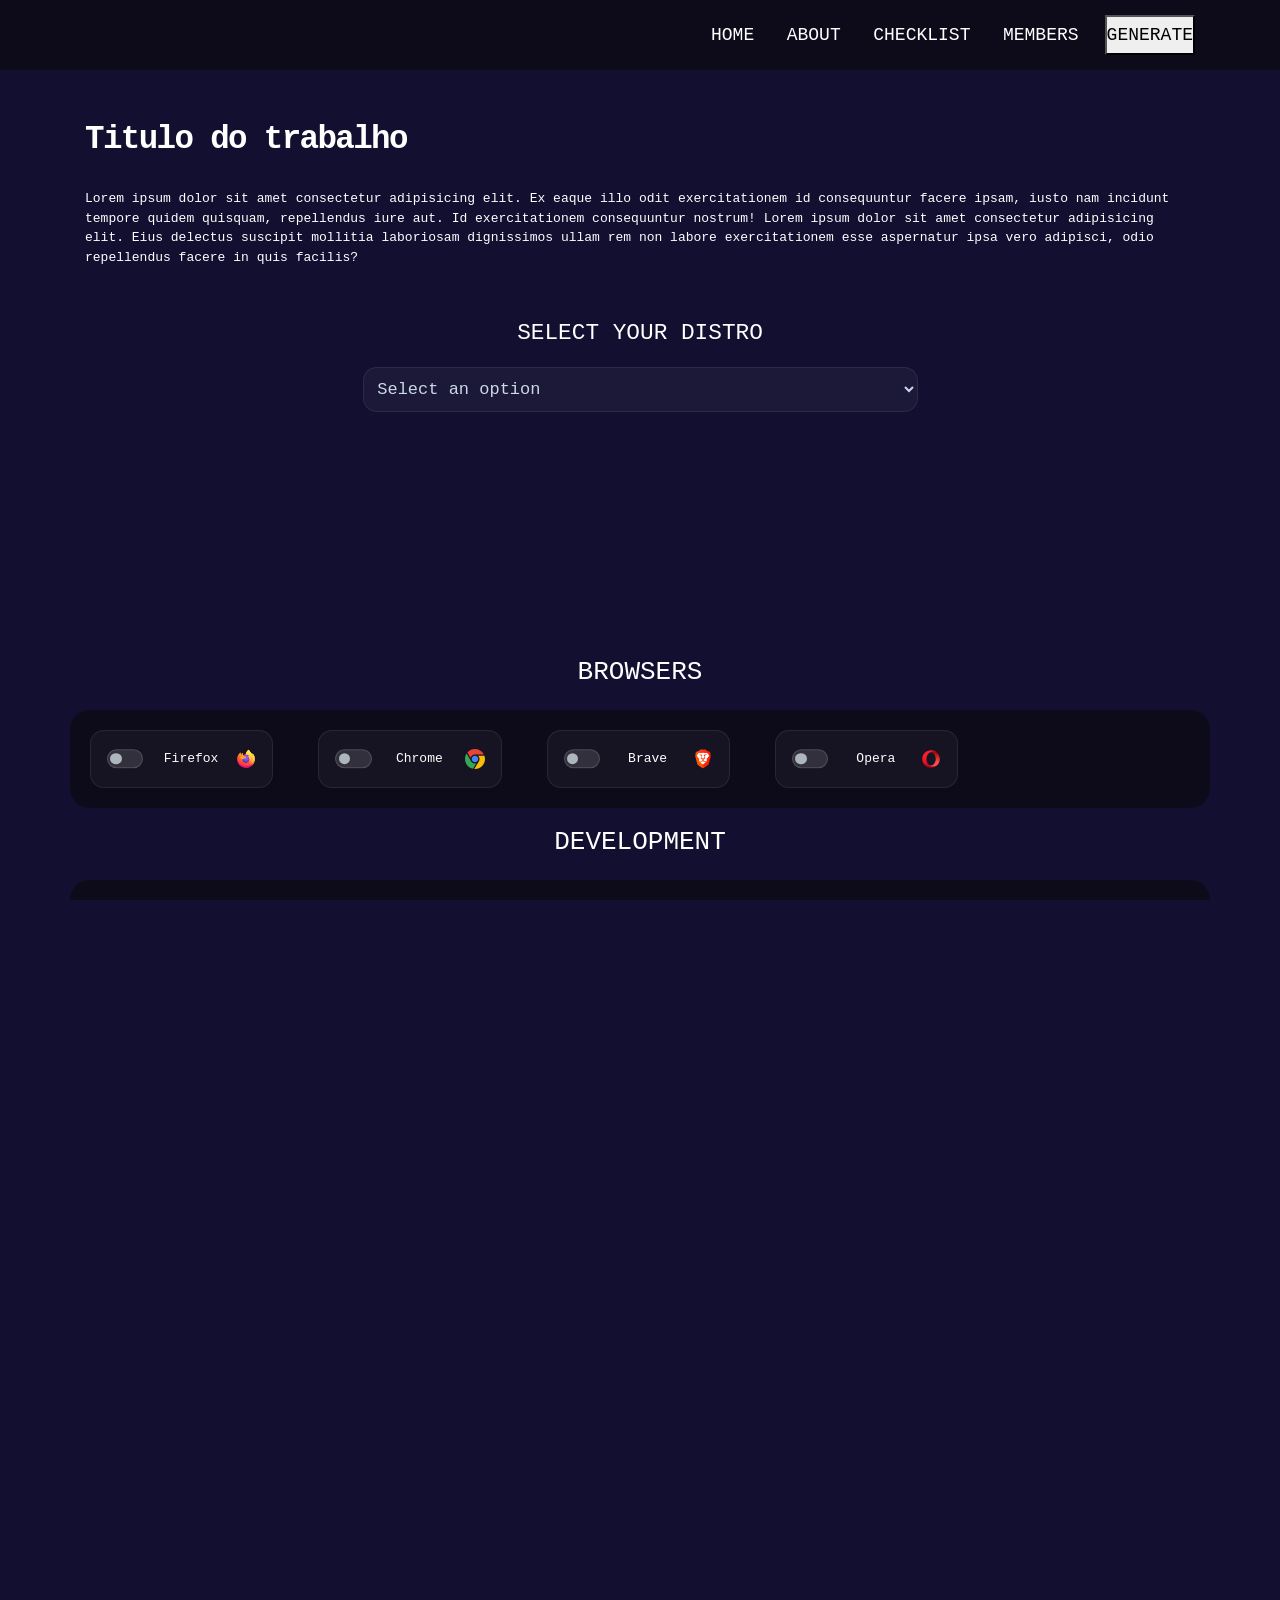
==== commit 325e70e1: "Translate section titles and navigation links to English" ====
--- a/index.html
+++ b/index.html
@@ -18,7 +18,7 @@
     <title>Linux</title>
 </head>
 <body>
-    <header > <!--Inicio header-->
+    <header>
         <nav class="navbar navbar-expand-md navbar-dark  fixed-top nav-custom">
             <div class="container">
                  <a href="index.html" class="navbar-brand">
@@ -33,13 +33,13 @@
                             <a href="" class="nav-link">HOME</a>
                         </li>
                         <li class="nav-item">
-                            <a href="" class="nav-link">SOBRE</a>
+                            <a href="" class="nav-link">ABOUT</a>
                         </li>
                         <li class="nav-item">
                             <a href="" class="nav-link">CHECKLIST</a>
                         </li>
                         <li class="nav-item">
-                            <a href="" class="nav-link">INTEGRANTES</a>
+                            <a href="" class="nav-link">MEMBERS</a>
                         </li>
                         <button type="button" onclick="generate()">GENERATE</button>
 
@@ -47,7 +47,7 @@
                  </div>
             </div>
         </nav>
-    </header> <!--Fim header-->
+    </header>
 
     <section id="home" class="d-flex">
         <div class="container " >
@@ -59,11 +59,11 @@
                     </div>
                 </div>
                 <div class="col-md-12">
-                    <h3>SELECIONE SUA DISTRO</h3>
+                    <h3>SELECT YOUR DISTRO</h3>
                 </div>
                 <div class="col-md-12 d-flex justify-content-center mb-4 "> 
                     <select name="" style="width: 50%;" id="" class="form-control">
-                        <option value="" disabled selected>Selecione uma opção</option>
+                        <option value="" disabled selected>Select an option</option>
                         <option value="1">Arthur</option>
                         <option value="2">Eduardo</option>
                         <option value="3">Lucas</option>
@@ -78,69 +78,69 @@
         <div class="container">
             <div class="row">
                     <div class="col-md-12 text-center">
-                        <h2>NAVEGADORES</h2>
+                        <h2>BROWSERS</h2>
                     </div>
                     <div class="col-md-12 d-flex flex-wrap mb-4 custom-section" id="browsers-section"> <!--browsers-->
                     
-                    </div> <!--Fim browsers-->
+                    </div> <!--End browsers-->
                 
             
                     <div class="col-md-12 text-center">
-                        <h2>DESENVOLVIMENTO</h2>
+                        <h2>DEVELOPMENT</h2>
                     </div>
                     <div class="col-md-12 d-flex flex-wrap mb-4 custom-section " id="dev-section"> <!--Desenvolvimento-->
                         
                         
-                    </div> <!--Fim desenvolvimento-->
+                    </div> <!--End desenvolvimento-->
                
                     <div class="col-md-12 text-center">
-                        <h2>PRODUTIVIDADE</h2>
+                        <h2>PRODUCTIVITY</h2>
                     </div>
                     <div class="col-md-12 d-flex flex-wrap mb-4 custom-section" id="productivity-section"> <!--Produtividade-->
                         
-                    </div> <!--Fim produtividade-->
+                    </div> <!--End produtividade-->
              
                     <div class="col-md-12 text-center">
-                        <h2>MULTIMÍDIA</h2>
+                        <h2>MULTIMEDIA</h2>
                     </div> 
                     <div class="col-md-12 d-flex flex-wrap mb-4 custom-section" id="multimedia-section"> <!--multimidia-->
                         
-                    </div> <!--Fim multimidia--> 
-                
-                    <div class="col-md-12 text-center">
-                        <h2>SEGURANÇA</h2>
+                    </div> <!--End multimidia--> 
+                
+                    <div class="col-md-12 text-center">
+                        <h2>SECURITY</h2>
                     </div> 
                     <div class="col-md-12 d-flex flex-wrap mb-4 custom-section" id="security-section"> <!--Segurança-->
                         
-                    </div> <!--Fim segurança-->
-                
-                    <div class="col-md-12 text-center">
-                        <h2>COMUNICAÇÃO</h2>
+                    </div> <!--End segurança-->
+                
+                    <div class="col-md-12 text-center">
+                        <h2>COMMUNICATION</h2>
                     </div> 
                     <div class="col-md-12 d-flex flex-wrap mb-4 custom-section mb-4" id="communication-section"> <!--comunicação-->
                         
-                    </div> <!--Fim comunicação-->
-
-                    <div class="col-md-12 text-center">
-                        <h2>UTILITÁRIOS</h2>
+                    </div> <!--End comunicação-->
+
+                    <div class="col-md-12 text-center">
+                        <h2>UTILITIES</h2>
                     </div> 
                     <div class="col-md-12 d-flex flex-wrap mb-4 custom-section mb-4" id="utilities-section"> <!--utilitarios-->
                         
-                    </div> <!--Fim utilitarios-->
+                    </div> <!--End utilitarios-->
 
                     <div class="col-md-12 text-center">
                         <h2>GAMING</h2>
                     </div> 
                     <div class="col-md-12 d-flex flex-wrap mb-4 custom-section mb-4" id="gaming-section"> <!--gaming-->
                         
-                    </div> <!--Fim gaming-->
-
-                    <div class="col-md-12 text-center">
-                        <h2>SISTEMA</h2>
+                    </div> <!--End gaming-->
+
+                    <div class="col-md-12 text-center">
+                        <h2>SYSTEM</h2>
                     </div> 
                     <div class="col-md-12 d-flex flex-wrap mb-4 custom-section mb-4" id="system-section"> <!--sistema-->
                         
-                    </div> <!--Fim sistema-->
+                    </div> <!--End sistema-->
                 
             </div>
         </div>
@@ -151,7 +151,7 @@
             <hr>
             <div class="row ">
                 <div class="col-md-12 text-center mt-4 mb-4">
-                    <h3>DESENVOLVIDO POR</h3>
+                    <h3>DEVELOPED BY</h3>
                 </div>
                 <div class="col-md-3 text-center mb-4">
                     <div class="card-dev p-4">
